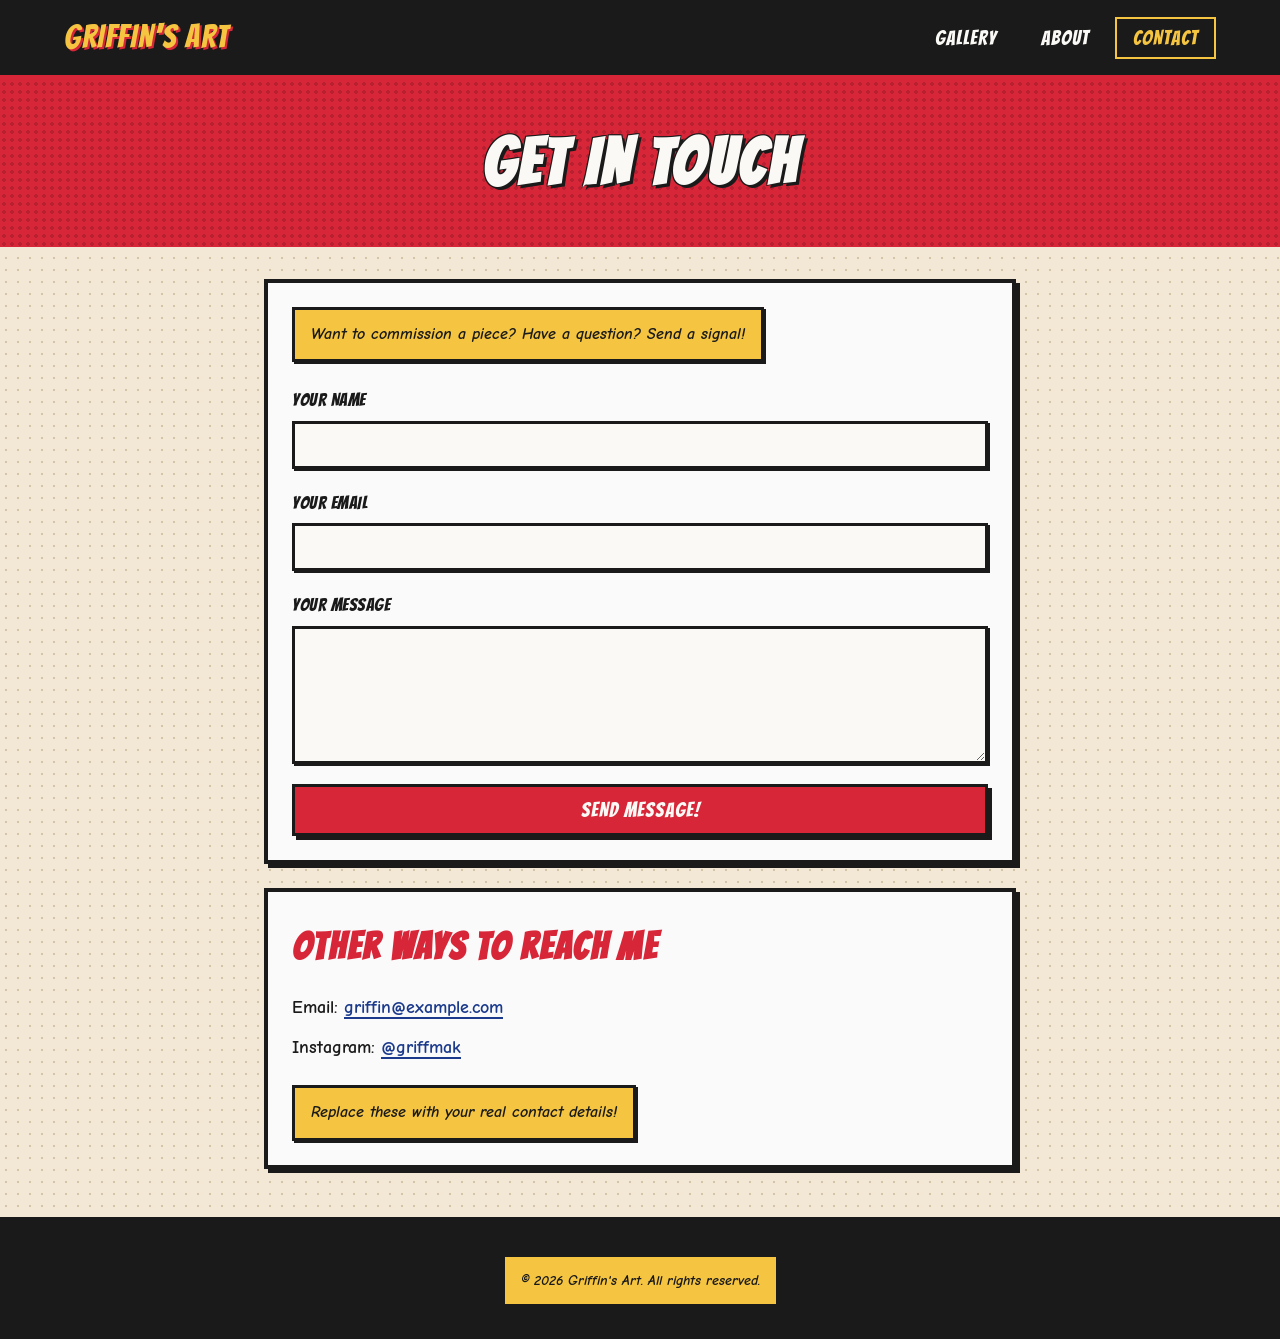
==== contact.html @ 60ac7a16 "Initial site: art portfolio with comic book aesthetic" ====
<!DOCTYPE html>
<html lang="en">
<head>
  <meta charset="UTF-8">
  <meta name="viewport" content="width=device-width, initial-scale=1.0">
  <meta name="description" content="Get in touch with Griffin - Commissions, inquiries, and collaborations">
  <title>Contact - Griffin's Art</title>
  <link rel="preconnect" href="https://fonts.googleapis.com">
  <link rel="preconnect" href="https://fonts.gstatic.com" crossorigin>
  <link href="https://fonts.googleapis.com/css2?family=Bangers&family=Comic+Neue:wght@400;700&display=swap" rel="stylesheet">
  <link rel="stylesheet" href="css/style.css">
</head>
<body>
  <a class="skip-link" href="#main-content">Skip to content</a>

  <!-- NAVIGATION -->
  <nav class="site-nav" role="navigation" aria-label="Main navigation">
    <div class="nav-inner">
      <a href="index.html" class="site-title">Griffin's Art</a>
      <button class="nav-toggle" aria-expanded="false" aria-controls="nav-menu" aria-label="Toggle navigation menu">
        <span class="hamburger-line"></span>
        <span class="hamburger-line"></span>
        <span class="hamburger-line"></span>
      </button>
      <ul id="nav-menu" class="nav-links">
        <li><a href="index.html" class="nav-link">Gallery</a></li>
        <li><a href="about.html" class="nav-link">About</a></li>
        <li><a href="contact.html" class="nav-link">Contact</a></li>
      </ul>
    </div>
  </nav>

  <!-- HEADER -->
  <header class="page-header halftone-accent">
    <h1 class="comic-heading">Get In Touch</h1>
  </header>

  <!-- CONTENT -->
  <main id="main-content">
    <section class="contact-section">

      <!-- Contact Form -->
      <div class="comic-panel contact-panel">
        <div class="caption-box">
          <p>Want to commission a piece? Have a question? Send a signal!</p>
        </div>

        <form class="contact-form" action="https://formspree.io/f/YOUR_FORM_ID" method="POST">
          <div class="form-group">
            <label for="name" class="form-label">Your Name</label>
            <input type="text" id="name" name="name" required class="form-input"
                   autocomplete="name">
          </div>
          <div class="form-group">
            <label for="email" class="form-label">Your Email</label>
            <input type="email" id="email" name="email" required class="form-input"
                   autocomplete="email">
          </div>
          <div class="form-group">
            <label for="message" class="form-label">Your Message</label>
            <textarea id="message" name="message" rows="6" required class="form-input"></textarea>
          </div>
          <button type="submit" class="comic-button">Send Message!</button>
        </form>
      </div>

      <!-- Alternative Contact -->
      <div class="comic-panel contact-panel">
        <h2 class="panel-heading">Other Ways to Reach Me</h2>
        <ul class="contact-list">
          <li>
            <strong>Email:</strong>
            <a href="mailto:griffin@example.com">griffin@example.com</a>
          </li>
          <li>
            <strong>Instagram:</strong>
            <a href="https://instagram.com/griffmak" target="_blank" rel="noopener noreferrer">@griffmak</a>
          </li>
        </ul>
        <div class="caption-box" style="margin-top: 1.5rem;">
          <p>Replace these with your real contact details!</p>
        </div>
      </div>

    </section>
  </main>

  <!-- FOOTER -->
  <footer class="site-footer">
    <div class="caption-box">
      <p>&copy; 2026 Griffin's Art. All rights reserved.</p>
    </div>
  </footer>

  <script src="js/nav.js"></script>
</body>
</html>
---- css/style.css ----
/* ============================================
   1. CSS CUSTOM PROPERTIES
   ============================================ */
:root {
  /* Primary comic colors */
  --comic-red: #D72638;
  --comic-blue: #1B3A8C;
  --comic-yellow: #F5C542;
  --comic-black: #1A1A1A;
  --comic-white: #FAF9F6;

  /* Secondary/accent */
  --comic-orange: #E8752A;
  --comic-green: #2D8C3C;

  /* Background tones */
  --paper-cream: #F2E8D5;
  --panel-bg: #FAFAFA;

  /* UI values */
  --border-thick: 4px;
  --border-panel: 3px;
  --shadow-offset: 4px;
  --max-width: 1200px;
}

/* ============================================
   2. RESET / BASE STYLES
   ============================================ */
*,
*::before,
*::after {
  box-sizing: border-box;
  margin: 0;
  padding: 0;
}

html {
  scroll-behavior: smooth;
}

body {
  font-family: 'Comic Neue', cursive, sans-serif;
  font-weight: 400;
  line-height: 1.6;
  color: var(--comic-black);
  background-color: var(--paper-cream);
  background-image: radial-gradient(circle, #D4C5A9 1px, transparent 1px);
  background-size: 12px 12px;
  min-height: 100vh;
}

img {
  max-width: 100%;
  height: auto;
  display: block;
}

a {
  color: var(--comic-blue);
  text-decoration: none;
}

a:hover {
  color: var(--comic-red);
}

ul {
  list-style: none;
}

/* ============================================
   3. TYPOGRAPHY
   ============================================ */
h1, h2, h3, .nav-link, .site-title {
  font-family: 'Bangers', cursive;
  letter-spacing: 0.05em;
  text-transform: uppercase;
}

h1 { font-size: clamp(2rem, 5vw, 3.5rem); }
h2 { font-size: clamp(1.5rem, 3vw, 2.5rem); }
h3 { font-size: clamp(1.25rem, 2.5vw, 1.75rem); }

p {
  margin-bottom: 1rem;
}

p:last-child {
  margin-bottom: 0;
}

/* ============================================
   4. COMIC BOOK COMPONENTS
   ============================================ */

/* --- Comic Panel --- */
.comic-panel {
  border: var(--border-thick) solid var(--comic-black);
  background: var(--panel-bg);
  box-shadow: var(--shadow-offset) var(--shadow-offset) 0 var(--comic-black);
  position: relative;
}

/* --- Comic Heading (outlined text) --- */
.comic-heading {
  font-family: 'Bangers', cursive;
  color: var(--comic-white);
  text-shadow:
    3px 3px 0 var(--comic-black),
    -1px -1px 0 var(--comic-black),
    1px -1px 0 var(--comic-black),
    -1px 1px 0 var(--comic-black);
  font-size: clamp(2rem, 5vw, 4rem);
  text-transform: uppercase;
  letter-spacing: 0.05em;
}

/* --- Speech Bubble --- */
.speech-bubble {
  position: relative;
  background: var(--comic-white);
  border: 3px solid var(--comic-black);
  border-radius: 20px;
  padding: 1rem 1.5rem;
  font-family: 'Comic Neue', cursive;
  font-weight: 700;
}

.speech-bubble::after {
  content: '';
  position: absolute;
  bottom: -20px;
  left: 30px;
  width: 0;
  height: 0;
  border-left: 15px solid transparent;
  border-right: 15px solid transparent;
  border-top: 20px solid var(--comic-black);
}

.speech-bubble::before {
  content: '';
  position: absolute;
  bottom: -15px;
  left: 33px;
  width: 0;
  height: 0;
  border-left: 12px solid transparent;
  border-right: 12px solid transparent;
  border-top: 17px solid var(--comic-white);
  z-index: 1;
}

/* --- Caption Box (narrator) --- */
.caption-box {
  background: var(--comic-yellow);
  border: 3px solid var(--comic-black);
  padding: 0.75rem 1rem;
  font-family: 'Comic Neue', cursive;
  font-style: italic;
  font-weight: 700;
  box-shadow: 2px 2px 0 var(--comic-black);
  display: inline-block;
}

/* --- Halftone Accent Band --- */
.halftone-accent {
  background-color: var(--comic-red);
  background-image: radial-gradient(circle, rgba(0,0,0,0.15) 2px, transparent 2px);
  background-size: 8px 8px;
}

/* --- Action Lines (radiating) --- */
.action-lines {
  position: relative;
  overflow: hidden;
}

.action-lines::before {
  content: '';
  position: absolute;
  inset: -50%;
  background: repeating-conic-gradient(
    var(--comic-yellow) 0deg 3deg,
    #F0BA30 3deg 6deg,
    var(--comic-yellow) 6deg 15deg
  );
  z-index: 0;
  opacity: 0.6;
}

.action-lines > * {
  position: relative;
  z-index: 1;
}

/* --- Comic Button --- */
.comic-button {
  font-family: 'Bangers', cursive;
  font-size: 1.25rem;
  letter-spacing: 0.05em;
  text-transform: uppercase;
  background: var(--comic-red);
  color: var(--comic-white);
  border: 3px solid var(--comic-black);
  padding: 0.75rem 2rem;
  cursor: pointer;
  box-shadow: 4px 4px 0 var(--comic-black);
  transition: all 0.1s ease;
}

.comic-button:hover {
  transform: translate(2px, 2px);
  box-shadow: 2px 2px 0 var(--comic-black);
}

.comic-button:active {
  transform: translate(4px, 4px);
  box-shadow: none;
}

/* ============================================
   5. NAVIGATION
   ============================================ */
.site-nav {
  background: var(--comic-black);
  border-bottom: 5px solid var(--comic-red);
  position: sticky;
  top: 0;
  z-index: 100;
}

.nav-inner {
  max-width: var(--max-width);
  margin: 0 auto;
  display: flex;
  justify-content: space-between;
  align-items: center;
  padding: 0.75rem 1.5rem;
}

.site-title {
  font-size: 2rem;
  color: var(--comic-yellow);
  text-decoration: none;
  text-shadow: 2px 2px 0 var(--comic-red);
  white-space: nowrap;
}

.site-title:hover {
  color: var(--comic-yellow);
}

.nav-links {
  display: flex;
  gap: 0.5rem;
  align-items: center;
}

.nav-link {
  font-size: 1.25rem;
  color: var(--comic-white);
  text-decoration: none;
  padding: 0.5rem 1rem;
  border: 2px solid transparent;
  transition: all 0.15s ease;
}

.nav-link:hover,
.nav-link.active {
  color: var(--comic-yellow);
  border-color: var(--comic-yellow);
}

/* Hamburger (mobile) */
.nav-toggle {
  display: none;
  background: none;
  border: none;
  cursor: pointer;
  padding: 0.5rem;
  flex-direction: column;
  gap: 5px;
}

.hamburger-line {
  display: block;
  width: 28px;
  height: 3px;
  background: var(--comic-white);
  border-radius: 2px;
  transition: all 0.2s ease;
}

/* ============================================
   6. HERO BANNER
   ============================================ */
.hero-banner {
  text-align: center;
  padding: 3rem 1.5rem;
  position: relative;
  overflow: hidden;
}

.hero-content {
  position: relative;
  z-index: 1;
}

.hero-content .comic-heading {
  margin-bottom: 1rem;
}

.hero-content .caption-box {
  font-size: 1.1rem;
}

/* ============================================
   7. GALLERY PAGE
   ============================================ */
.gallery-section {
  max-width: var(--max-width);
  margin: 0 auto;
  padding: 2rem 1.5rem;
}

.gallery-grid {
  display: grid;
  grid-template-columns: repeat(auto-fill, minmax(280px, 1fr));
  gap: 1.5rem;
}

.gallery-item {
  aspect-ratio: 3 / 4;
  overflow: hidden;
  cursor: pointer;
  position: relative;
  transition: transform 0.15s ease;
}

.gallery-item:hover {
  transform: rotate(-0.5deg) scale(1.02);
}

.gallery-item img {
  width: 100%;
  height: 100%;
  object-fit: cover;
  transition: transform 0.2s ease;
}

.gallery-item:hover img {
  transform: scale(1.05);
}

.gallery-item-title {
  position: absolute;
  bottom: 0;
  left: 0;
  right: 0;
  background: rgba(26, 26, 26, 0.85);
  color: var(--comic-yellow);
  font-family: 'Bangers', cursive;
  font-size: 1.1rem;
  letter-spacing: 0.05em;
  text-transform: uppercase;
  padding: 0.6rem 0.75rem;
  transform: translateY(100%);
  transition: transform 0.2s ease;
}

.gallery-item:hover .gallery-item-title,
.gallery-item:focus .gallery-item-title {
  transform: translateY(0);
}

/* Aspect ratio fallback */
@supports not (aspect-ratio: 3/4) {
  .gallery-item {
    padding-bottom: 133.33%;
    height: 0;
  }
  .gallery-item img {
    position: absolute;
    top: 0;
    left: 0;
  }
}

/* ============================================
   8. MODAL / LIGHTBOX
   ============================================ */
.modal-overlay {
  position: fixed;
  inset: 0;
  background: rgba(26, 26, 26, 0.9);
  z-index: 200;
  display: flex;
  align-items: center;
  justify-content: center;
  padding: 1.5rem;
  overflow-y: auto;
}

.modal-overlay[hidden] {
  display: none;
}

.modal-content {
  max-width: 900px;
  width: 100%;
  max-height: 90vh;
  overflow-y: auto;
  display: grid;
  grid-template-columns: 1fr 1fr;
  gap: 0;
  position: relative;
}

.modal-close {
  position: absolute;
  top: -15px;
  right: -15px;
  width: 40px;
  height: 40px;
  background: var(--comic-red);
  color: var(--comic-white);
  border: 3px solid var(--comic-black);
  font-size: 1.5rem;
  font-weight: bold;
  cursor: pointer;
  display: flex;
  align-items: center;
  justify-content: center;
  z-index: 10;
  box-shadow: 2px 2px 0 var(--comic-black);
  line-height: 1;
}

.modal-close:hover {
  background: var(--comic-black);
}

.modal-image-wrap {
  background: var(--comic-black);
  display: flex;
  align-items: center;
  justify-content: center;
  min-height: 300px;
}

.modal-image-wrap img {
  width: 100%;
  height: 100%;
  object-fit: contain;
  max-height: 70vh;
}

.modal-details {
  padding: 1.5rem;
  display: flex;
  flex-direction: column;
  gap: 1rem;
  background: var(--panel-bg);
}

.modal-details .comic-heading {
  font-size: clamp(1.5rem, 3vw, 2.5rem);
  color: var(--comic-black);
  text-shadow:
    2px 2px 0 var(--comic-yellow),
    -1px -1px 0 var(--comic-yellow);
}

.modal-details .caption-box {
  font-size: 0.95rem;
}

.modal-details .speech-bubble {
  font-weight: 400;
  font-size: 1rem;
  line-height: 1.6;
}

/* ============================================
   9. ABOUT PAGE
   ============================================ */
.page-header {
  text-align: center;
  padding: 2rem 1.5rem;
  color: var(--comic-white);
}

.about-section {
  max-width: 1000px;
  margin: 2rem auto;
  padding: 0 1.5rem;
}

.about-panels {
  display: grid;
  grid-template-columns: 1fr 1fr;
  gap: 1.5rem;
}

.about-panel {
  padding: 1.5rem;
}

.about-panel--wide {
  grid-column: 1 / -1;
}

.about-panel .panel-content {
  display: flex;
  gap: 1.5rem;
  align-items: flex-start;
  margin-top: 1rem;
}

.about-photo {
  width: 250px;
  min-width: 200px;
  border: 4px solid var(--comic-black);
  box-shadow: 4px 4px 0 var(--comic-black);
}

.about-panel .panel-heading {
  font-family: 'Bangers', cursive;
  color: var(--comic-red);
  margin-bottom: 0.75rem;
  text-transform: uppercase;
  letter-spacing: 0.05em;
}

.about-panel p {
  font-size: 1.05rem;
}

.about-panel ul {
  padding-left: 1.25rem;
  list-style: disc;
}

.about-panel li {
  margin-bottom: 0.5rem;
  font-size: 1.05rem;
}

/* ============================================
   10. CONTACT PAGE
   ============================================ */
.contact-section {
  max-width: 800px;
  margin: 2rem auto;
  padding: 0 1.5rem;
  display: grid;
  gap: 1.5rem;
}

.contact-panel {
  padding: 1.5rem;
}

.contact-panel .panel-heading {
  font-family: 'Bangers', cursive;
  color: var(--comic-red);
  margin-bottom: 1rem;
  text-transform: uppercase;
}

.contact-form {
  margin-top: 1.5rem;
  display: flex;
  flex-direction: column;
  gap: 1.25rem;
}

.form-group {
  display: flex;
  flex-direction: column;
  gap: 0.4rem;
}

.form-label {
  font-family: 'Bangers', cursive;
  font-size: 1.1rem;
  letter-spacing: 0.03em;
  text-transform: uppercase;
  color: var(--comic-black);
}

.form-input {
  width: 100%;
  padding: 0.75rem;
  border: 3px solid var(--comic-black);
  font-family: 'Comic Neue', cursive;
  font-size: 1rem;
  background: var(--comic-white);
  box-shadow: 2px 2px 0 var(--comic-black);
  transition: box-shadow 0.15s ease;
}

.form-input:focus {
  outline: 3px solid var(--comic-blue);
  outline-offset: 2px;
  box-shadow: 4px 4px 0 var(--comic-blue);
}

textarea.form-input {
  resize: vertical;
  min-height: 120px;
}

.contact-list {
  display: flex;
  flex-direction: column;
  gap: 0.75rem;
  font-size: 1.1rem;
}

.contact-list a {
  font-weight: 700;
  color: var(--comic-blue);
  border-bottom: 2px solid var(--comic-blue);
  transition: color 0.15s ease;
}

.contact-list a:hover {
  color: var(--comic-red);
  border-bottom-color: var(--comic-red);
}

/* ============================================
   11. FOOTER
   ============================================ */
.site-footer {
  text-align: center;
  padding: 2rem 1.5rem;
  margin-top: 3rem;
  border-top: 5px solid var(--comic-black);
  background: var(--comic-black);
}

.site-footer .caption-box {
  font-size: 0.9rem;
}

/* ============================================
   12. ACCESSIBILITY
   ============================================ */

/* Skip to content link */
.skip-link {
  position: absolute;
  top: -100%;
  left: 0;
  background: var(--comic-yellow);
  color: var(--comic-black);
  padding: 0.5rem 1rem;
  z-index: 300;
  font-family: 'Comic Neue', cursive;
  font-weight: 700;
  border: 3px solid var(--comic-black);
}

.skip-link:focus {
  top: 0;
}

/* Visible focus indicators */
:focus-visible {
  outline: 3px solid var(--comic-blue);
  outline-offset: 3px;
}

/* Respect user motion preferences */
@media (prefers-reduced-motion: reduce) {
  *,
  *::before,
  *::after {
    animation-duration: 0.01ms !important;
    transition-duration: 0.01ms !important;
  }
  html {
    scroll-behavior: auto;
  }
}

/* ============================================
   13. RESPONSIVE DESIGN
   ============================================ */
@media (max-width: 900px) {
  .modal-content {
    grid-template-columns: 1fr;
    max-height: 95vh;
  }

  .modal-image-wrap img {
    max-height: 50vh;
  }
}

@media (max-width: 768px) {
  /* Navigation */
  .nav-toggle {
    display: flex;
  }

  .nav-links {
    display: none;
    flex-direction: column;
    position: absolute;
    top: 100%;
    left: 0;
    right: 0;
    background: var(--comic-black);
    border-bottom: 4px solid var(--comic-red);
    padding: 1rem;
    gap: 0;
  }

  .nav-links--open {
    display: flex;
  }

  .nav-link {
    display: block;
    padding: 0.75rem 1rem;
    border-bottom: 1px solid rgba(255,255,255,0.1);
    width: 100%;
  }

  /* Gallery */
  .gallery-grid {
    grid-template-columns: repeat(auto-fill, minmax(200px, 1fr));
    gap: 1rem;
  }

  /* About */
  .about-panels {
    grid-template-columns: 1fr;
  }

  .about-panel .panel-content {
    flex-direction: column;
  }

  .about-photo {
    width: 100%;
    max-width: 300px;
    margin: 0 auto;
  }

  /* Hero */
  .hero-banner {
    padding: 2rem 1rem;
  }
}

@media (max-width: 480px) {
  .gallery-grid {
    grid-template-columns: 1fr 1fr;
    gap: 0.75rem;
  }

  .gallery-item-title {
    font-size: 0.85rem;
    padding: 0.4rem 0.5rem;
  }

  .site-title {
    font-size: 1.5rem;
  }

  .modal-content {
    margin: 0;
  }

  .modal-details {
    padding: 1rem;
  }
}
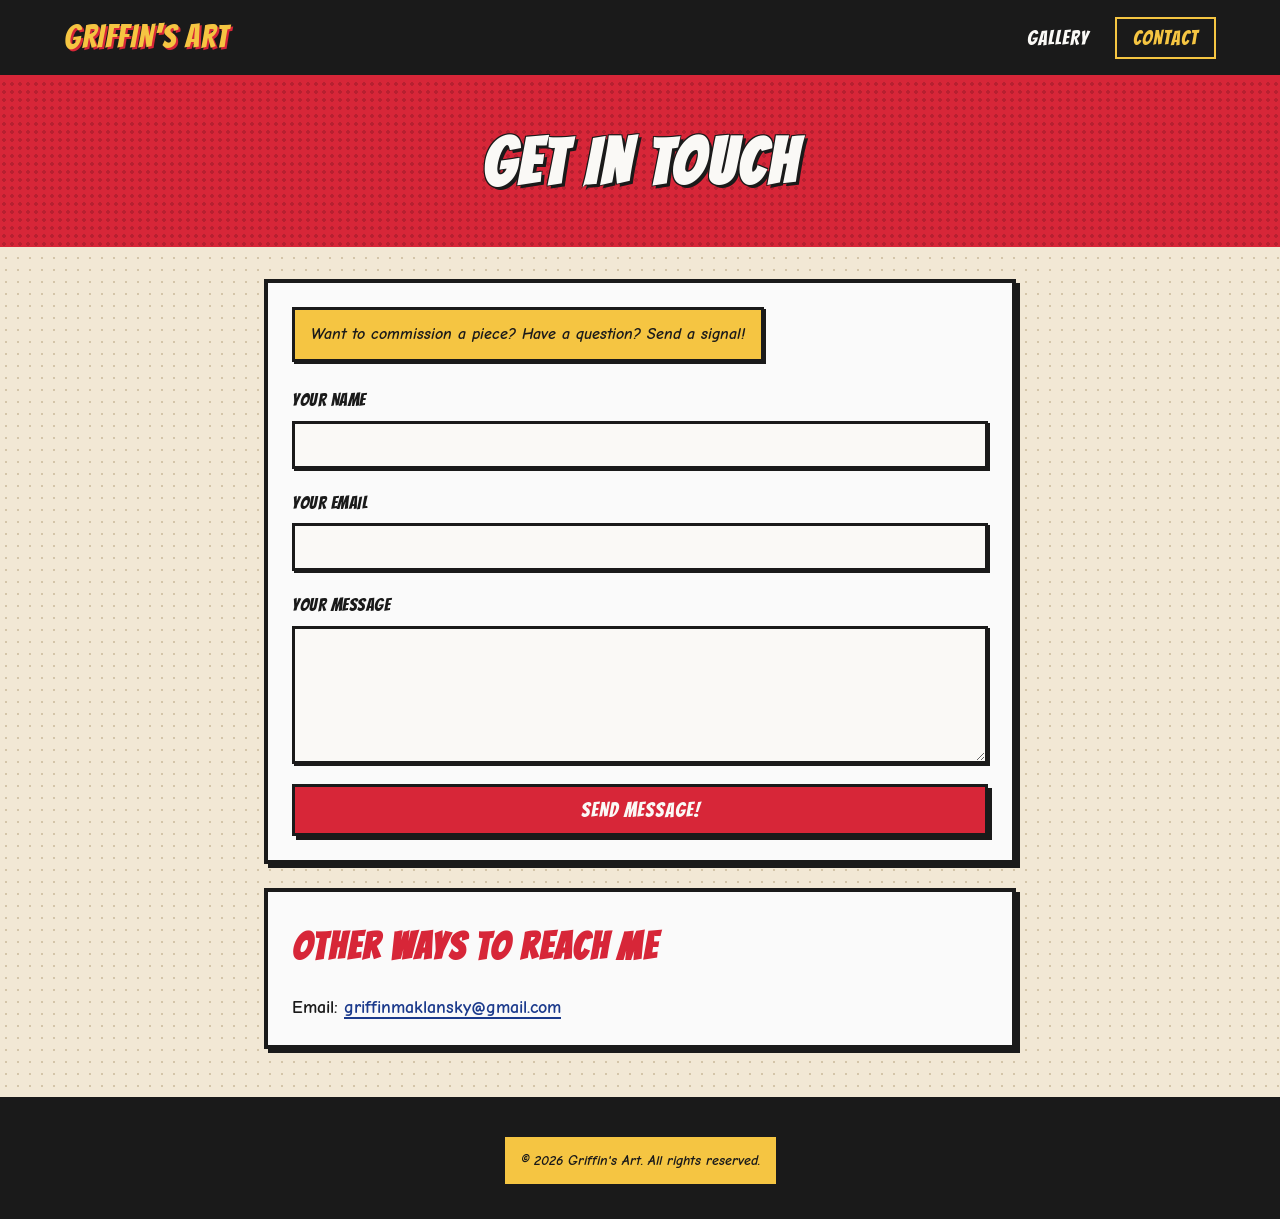
==== commit 8b6628eb: "fix contact: real email, remove Instagram, remove About nav" ====
--- a/contact.html
+++ b/contact.html
@@ -24,7 +24,6 @@
       </button>
       <ul id="nav-menu" class="nav-links">
         <li><a href="index.html" class="nav-link">Gallery</a></li>
-        <li><a href="about.html" class="nav-link">About</a></li>
         <li><a href="contact.html" class="nav-link">Contact</a></li>
       </ul>
     </div>
@@ -70,16 +69,9 @@
         <ul class="contact-list">
           <li>
             <strong>Email:</strong>
-            <a href="mailto:griffin@example.com">griffin@example.com</a>
-          </li>
-          <li>
-            <strong>Instagram:</strong>
-            <a href="https://instagram.com/griffmak" target="_blank" rel="noopener noreferrer">@griffmak</a>
+            <a href="mailto:griffinmaklansky@gmail.com">griffinmaklansky@gmail.com</a>
           </li>
         </ul>
-        <div class="caption-box" style="margin-top: 1.5rem;">
-          <p>Replace these with your real contact details!</p>
-        </div>
       </div>
 
     </section>
--- a/css/style.css
+++ b/css/style.css
@@ -325,10 +325,45 @@
   padding: 2rem 1.5rem;
 }
 
+.section-intro {
+  display: flex;
+  align-items: center;
+  gap: 1rem;
+  margin-bottom: 1.5rem;
+  flex-wrap: wrap;
+}
+
+.section-heading {
+  font-size: clamp(1.75rem, 4vw, 3rem);
+  color: var(--comic-black);
+  text-shadow:
+    3px 3px 0 var(--comic-yellow),
+    -1px -1px 0 var(--comic-yellow),
+    1px -1px 0 var(--comic-yellow),
+    -1px 1px 0 var(--comic-yellow);
+}
+
 .gallery-grid {
   display: grid;
   grid-template-columns: repeat(auto-fill, minmax(280px, 1fr));
   gap: 1.5rem;
+}
+
+/* In-progress badge */
+.in-progress-badge {
+  position: absolute;
+  top: 10px;
+  left: 10px;
+  background: var(--comic-red);
+  color: var(--comic-white);
+  font-family: 'Bangers', cursive;
+  font-size: 0.95rem;
+  letter-spacing: 0.05em;
+  text-transform: uppercase;
+  padding: 0.25rem 0.6rem;
+  border: 2px solid var(--comic-black);
+  box-shadow: 2px 2px 0 var(--comic-black);
+  z-index: 2;
 }
 
 .gallery-item {
